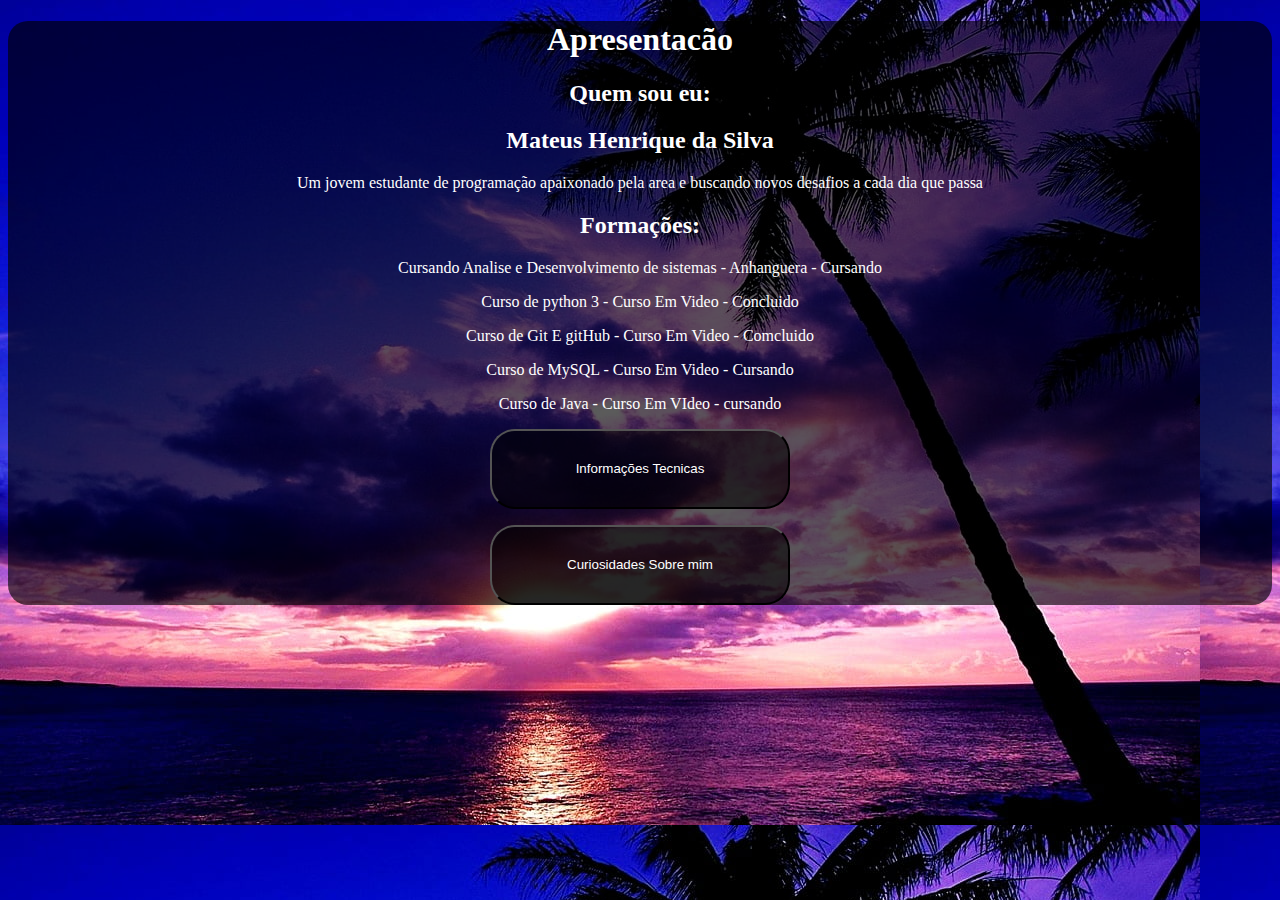
==== index.html @ 1ac1a599 "sla" ====
<!DOCTYPE html>
<html lang="pt-BR">
<head>
    <meta charset="UTF-8">
    <meta name="viewport" content="width=device-width, initial-scale=1.0">
    <title>Apresentacão</title>
    <link rel="stylesheet" href="style.css">
</head>
<body>
    <main>

        <div class="cabessario">

            <h1 class="titulo"> Apresentacão </h1>
            <h2 class="subtitilo"> Quem sou eu:</h2>
            <h2 class="nome">Mateus Henrique da Silva</h2>
            <p>Um jovem estudante de programação apaixonado pela area e buscando novos desafios a cada dia que passa</p>
            
        </div>

        <div class="Formações">

            <h2>Formações:</h2>

            <p>Cursando Analise e Desenvolvimento de sistemas - Anhanguera - Cursando</p>
            <p>Curso de python 3 - Curso Em Video - Concluido</p>
            <p>Curso de Git E gitHub - Curso Em Video - Comcluido</p>
            <p>Curso de MySQL - Curso Em Video - Cursando</p>
            <p>Curso de Java - Curso Em VIdeo - cursando</p>

        </div>
        
        <a href="inftec.html"> <button class="tecnico"> Informações Tecnicas</button> </a>
        <p> </p>
        <a href="curiosidades.html"> <button class="curiosidades"> Curiosidades Sobre mim </button> </a>

    </main>
</body>
</html>
---- style.css ----
* {
    text-align: center;
    color: white;
}

body {
    background-color: rgb(155, 154, 154);
    background-image: url(R.jpeg);
}

p, h1, h2, h3 {
    color: white;
}

main {
    width: auto;
    height: auto;
    background-color: rgba(0, 0, 0, 0.644);
    border-radius: 20px;

}

button {

    width: 300px;
    height: 80px;
    border-radius: 25px;
    background-color: rgba(0, 0, 0, 0.582);
}

img.icone {
    width: 50px;
    transition: 0.2s;
}

img.icone:hover {
    width: 70px;
}

button.volta{
    width: 60px;
    height: 35px;
    background-color: rgba(255, 255, 255, 0.295);
    float: left;
}

img.volta{
    width: 30px;
}
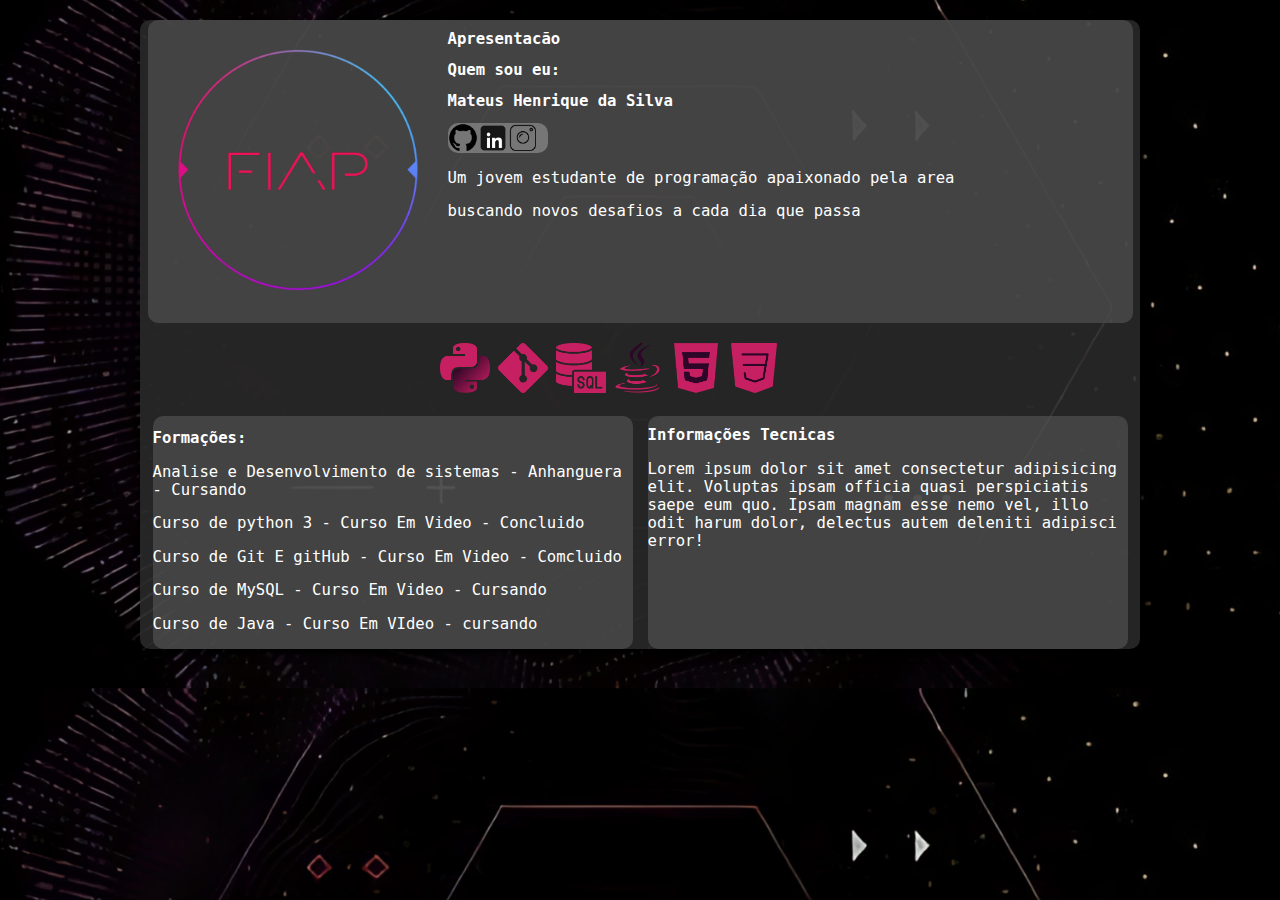
==== commit a58e611e: "atualezei a estrutura e o design" ====
--- a/index.html
+++ b/index.html
@@ -10,29 +10,55 @@
     <main>
 
         <div class="cabessario">
+            <div>
+                <img class="logo-fiap" src="imagens/institutos/logo-fiap.png" alt="">
+            </div>
 
-            <h1 class="titulo"> Apresentacão </h1>
-            <h2 class="subtitilo"> Quem sou eu:</h2>
-            <h2 class="nome">Mateus Henrique da Silva</h2>
-            <p>Um jovem estudante de programação apaixonado pela area e buscando novos desafios a cada dia que passa</p>
+            <div class="dados">
+                <h1 class="txt"> Apresentacão </h1>
+                <h2 class="txt"> Quem sou eu:</h2>
+                <h2 class="txt">Mateus Henrique da Silva</h2>
+
+                <div class="contacts">
+                    <a href="https://github.com/MateusHenriique"><img class="icons" src="imagens/Contacts icons/logo-GitHub.png" alt=""></a>
+                    <a href="www.linkedin.com/in/mateus-henrique-8251b2249"><img class="icons" src="imagens/Contacts icons/Logo-linkedIn.png" alt=""></a>
+                    <a href="https://www.instagram.com/mateus._.hh/"> <img class="icons" src="imagens/Contacts icons/Logo-Instagram.png" alt=""> </a>
+                </div>
+                <p class="txt">Um jovem estudante de programação apaixonado pela area</p>
+                <p class="txt">buscando novos desafios a cada dia que passa</p>
+            </div>
             
         </div>
 
-        <div class="Formações">
+        <div class="technologies">
+            <img class="technologies" src="imagens/technologies-icons/logo-python.png" alt="python3">
+            <img class="technologies" src="imagens/technologies-icons/logo-git.png" alt="git">
+            <img class="technologies" src="imagens/technologies-icons/logo-SQL.png" alt="SQL">
+            <img class="technologies" src="imagens/technologies-icons/logo-java.png" alt="Java">
+            <img class="technologies" src="imagens/technologies-icons/logo-HTML5.png" alt="HTML5">
+            <img class="technologies" src="imagens/technologies-icons/logo-CSS3.png" alt="CSS3">
+        </div>
+        
+        <div class="container">
 
-            <h2>Formações:</h2>
+            <div class="formacoes">
 
-            <p>Cursando Analise e Desenvolvimento de sistemas - Anhanguera - Cursando</p>
-            <p>Curso de python 3 - Curso Em Video - Concluido</p>
-            <p>Curso de Git E gitHub - Curso Em Video - Comcluido</p>
-            <p>Curso de MySQL - Curso Em Video - Cursando</p>
-            <p>Curso de Java - Curso Em VIdeo - cursando</p>
+                <h2 class="txt">Formações:</h2>
+
+                <p class="txt"> <img src="" alt="">Analise e Desenvolvimento de sistemas - Anhanguera - Cursando</p>
+                <p class="txt">Curso de python 3 - Curso Em Video - Concluido</p>
+                <p class="txt">Curso de Git E gitHub - Curso Em Video - Comcluido</p>
+                <p class="txt">Curso de MySQL - Curso Em Video - Cursando</p>
+                <p class="txt">Curso de Java - Curso Em VIdeo - cursando</p>
+
+            </div>
+
+            <div class="inftec">
+                <h1 class="txt">Informações Tecnicas</h1>
+                <p class="txt">Lorem ipsum dolor sit amet consectetur adipisicing elit. Voluptas ipsam officia quasi perspiciatis saepe eum quo. Ipsam magnam esse nemo vel, illo odit harum dolor, delectus autem deleniti adipisci error!</p>
+            </div>
 
         </div>
-        
-        <a href="inftec.html"> <button class="tecnico"> Informações Tecnicas</button> </a>
-        <p> </p>
-        <a href="curiosidades.html"> <button class="curiosidades"> Curiosidades Sobre mim </button> </a>
 
     </main>
 </body>
--- a/style.css
+++ b/style.css
@@ -1,11 +1,18 @@
 * {
-    text-align: center;
+    font-family: monospace;
     color: white;
 }
 
 body {
-    background-color: rgb(155, 154, 154);
-    background-image: url(R.jpeg);
+    background-color: rgb(125, 1, 1);
+    background-image: url(imagens/background/background.png);
+    background-position: center;
+    background-size: 100%;
+    transition: 40s;
+}
+
+body:hover {
+    background-position: bottom center;
 }
 
 p, h1, h2, h3 {
@@ -13,37 +20,122 @@
 }
 
 main {
-    width: auto;
+    width: 1000px;
     height: auto;
-    background-color: rgba(0, 0, 0, 0.644);
-    border-radius: 20px;
+    margin: auto;
+    margin-top: 20px;
+    background-color: rgba(44, 44, 44, 0.842);
+    border-radius: 10px;
+    transition: 0.5s;
+    box-shadow: 5px 5px 8px black;
 
 }
 
-button {
-
-    width: 300px;
-    height: 80px;
-    border-radius: 25px;
-    background-color: rgba(0, 0, 0, 0.582);
+main:hover {
+    width: 1020px;
 }
 
-img.icone {
-    width: 50px;
+img.logo-fiap {
+    animation: pulse 3s infinite;
+    width: 300px;
+}
+
+@keyframes pulse {
+    0%{
+        width: 300px;
+    }
+    50%{
+        width: 305px;
+    }
+}
+
+div.cabessario {
+    width: 985px;
+    height: auto;
+    margin: auto;
+    display: flex;
+    background-color: rgba(85, 85, 85, 0.621);
+    border-radius: 10px;
+    transition: 0.5s;
+}
+
+div.cabessario:hover {
+    width: 100%;
+}
+
+div.dados {
+
+    text-align: left;
+}
+
+.txt{
+    transition: 0.5s;
+    font-size: larger;
+}
+
+.txt:hover {
+    font-size: x-large;
+}
+
+div.contacts {
+    display: flex;
+    width: 100px;
+    height: 30px;
+    border-radius: 10px;
+    background-color: rgba(255, 255, 255, 0.275);
+}
+
+.icons {
+    width: 30px;
     transition: 0.2s;
 }
 
-img.icone:hover {
-    width: 70px;
+.icons:hover {
+    width: 31px;
 }
 
-button.volta{
-    width: 60px;
-    height: 35px;
-    background-color: rgba(255, 255, 255, 0.295);
-    float: left;
+div.technologies {
+    width: 400px;
+    margin: auto;
+    margin-top: 20px;
 }
 
-img.volta{
-    width: 30px;
+img.technologies {
+    width: 50px;
+}
+
+div.container {
+    display: flex;
+    justify-content: space-around;
+    margin-top: 20px;
+}
+
+div.formacoes {
+    margin-left: 10px;
+    margin-right: 10px;
+    background-color: rgba(85, 85, 85, 0.621);
+    border-radius: 10px;
+    width: 480px;
+    transition: 0.5s;
+}
+
+div.formacoes:hover {
+    width: 1000px;
+}
+
+img.institutos {
+    width: 20px;
+    margin-right: 5px;
+}
+
+div.inftec {
+    margin-right: 10px;
+    background-color: rgba(85, 85, 85, 0.621);
+    border-radius: 10px;
+    width: 480px;
+    transition: 0.5s;
+}
+
+div.inftec:hover {
+    width: 1000px;
 }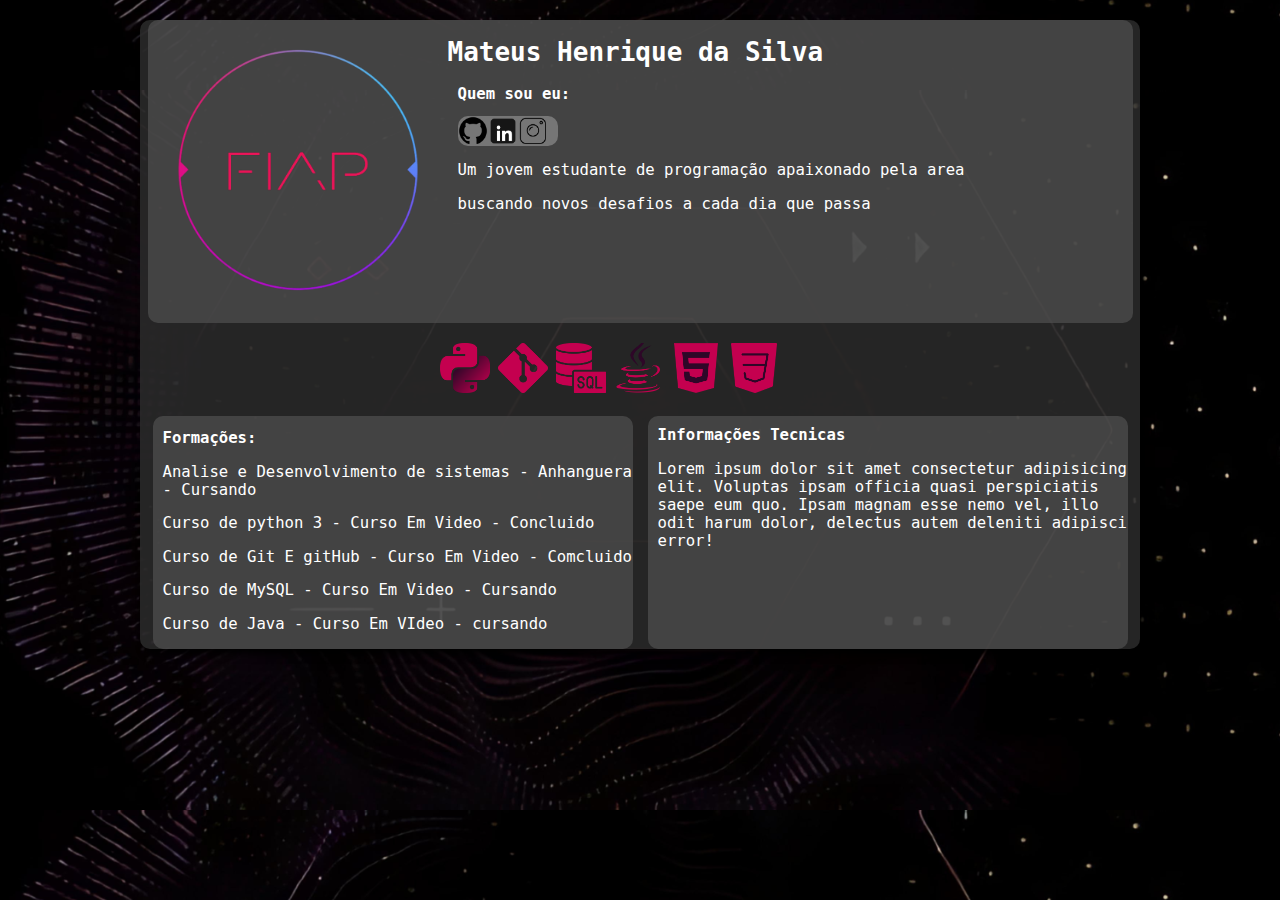
==== commit 84e63a41: "atuali9zer a paleta de cores e divs" ====
--- a/index.html
+++ b/index.html
@@ -10,14 +10,13 @@
     <main>
 
         <div class="cabessario">
-            <div>
+            <div class="logo-fiap">
                 <img class="logo-fiap" src="imagens/institutos/logo-fiap.png" alt="">
             </div>
 
             <div class="dados">
-                <h1 class="txt"> Apresentacão </h1>
+                <h1 class="title">Mateus Henrique da Silva</h1>
                 <h2 class="txt"> Quem sou eu:</h2>
-                <h2 class="txt">Mateus Henrique da Silva</h2>
 
                 <div class="contacts">
                     <a href="https://github.com/MateusHenriique"><img class="icons" src="imagens/Contacts icons/logo-GitHub.png" alt=""></a>
--- a/style.css
+++ b/style.css
@@ -6,13 +6,9 @@
 body {
     background-color: rgb(125, 1, 1);
     background-image: url(imagens/background/background.png);
+    background-attachment: fixed;
     background-position: center;
     background-size: 100%;
-    transition: 40s;
-}
-
-body:hover {
-    background-position: bottom center;
 }
 
 p, h1, h2, h3 {
@@ -38,6 +34,7 @@
 img.logo-fiap {
     animation: pulse 3s infinite;
     width: 300px;
+
 }
 
 @keyframes pulse {
@@ -68,7 +65,12 @@
     text-align: left;
 }
 
+h1.title {
+    font-size: xx-large;
+}
+
 .txt{
+    margin-left: 10PX;
     transition: 0.5s;
     font-size: larger;
 }
@@ -81,6 +83,7 @@
     display: flex;
     width: 100px;
     height: 30px;
+    margin-left: 10px;
     border-radius: 10px;
     background-color: rgba(255, 255, 255, 0.275);
 }
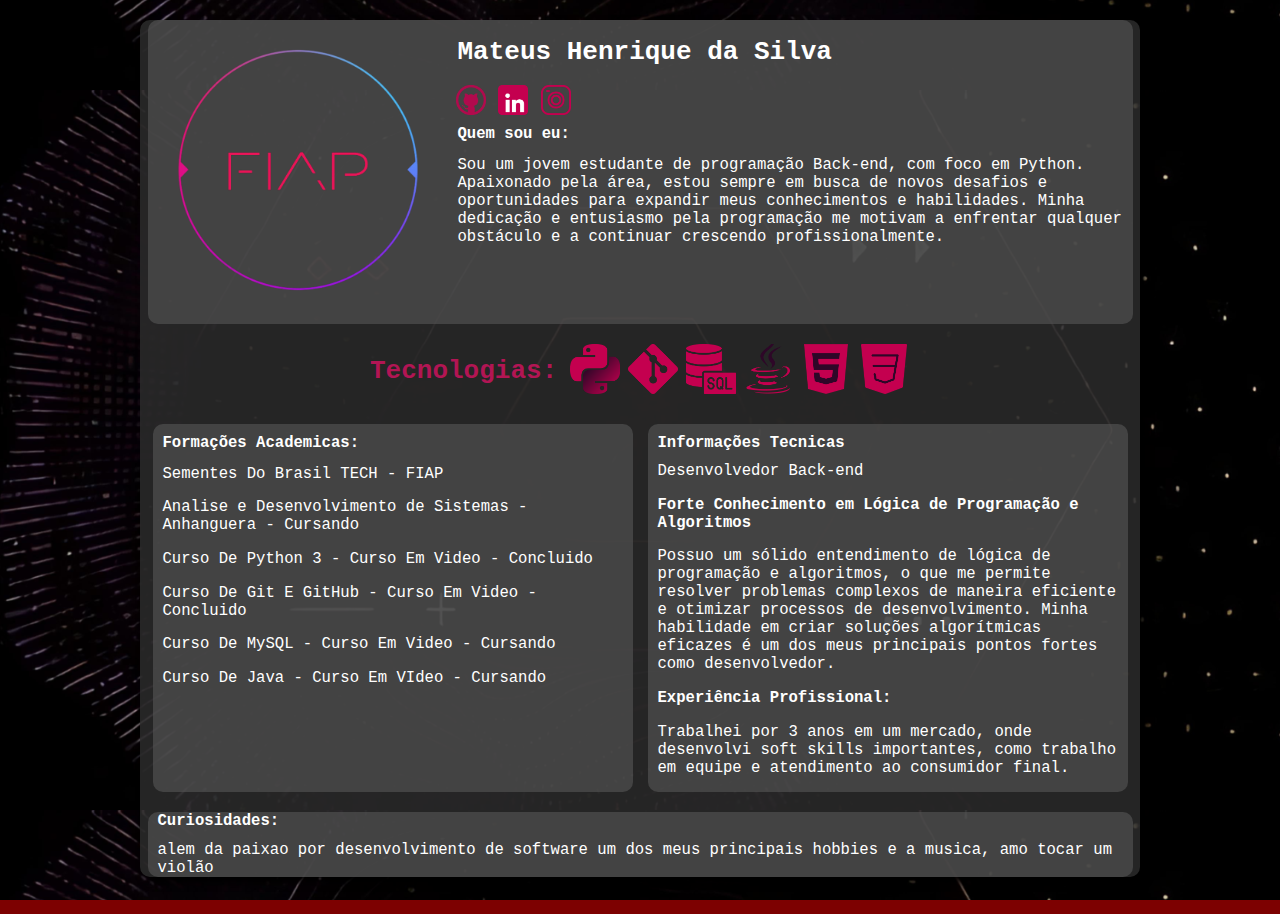
==== commit a8d6f84e: "site quase finalizado" ====
--- a/index.html
+++ b/index.html
@@ -16,46 +16,63 @@
 
             <div class="dados">
                 <h1 class="title">Mateus Henrique da Silva</h1>
-                <h2 class="txt"> Quem sou eu:</h2>
 
                 <div class="contacts">
                     <a href="https://github.com/MateusHenriique"><img class="icons" src="imagens/Contacts icons/logo-GitHub.png" alt=""></a>
                     <a href="www.linkedin.com/in/mateus-henrique-8251b2249"><img class="icons" src="imagens/Contacts icons/Logo-linkedIn.png" alt=""></a>
                     <a href="https://www.instagram.com/mateus._.hh/"> <img class="icons" src="imagens/Contacts icons/Logo-Instagram.png" alt=""> </a>
                 </div>
-                <p class="txt">Um jovem estudante de programação apaixonado pela area</p>
-                <p class="txt">buscando novos desafios a cada dia que passa</p>
+
+                <h2 class="txt"> Quem sou eu:</h2>
+                <p class="txt">Sou um jovem estudante de programação Back-end, com foco em Python. Apaixonado pela área, estou sempre em busca de novos desafios e oportunidades para expandir meus conhecimentos e habilidades. Minha dedicação e entusiasmo pela programação me motivam a enfrentar qualquer obstáculo e a continuar crescendo profissionalmente.</p>
             </div>
             
         </div>
 
-        <div class="technologies">
-            <img class="technologies" src="imagens/technologies-icons/logo-python.png" alt="python3">
-            <img class="technologies" src="imagens/technologies-icons/logo-git.png" alt="git">
-            <img class="technologies" src="imagens/technologies-icons/logo-SQL.png" alt="SQL">
-            <img class="technologies" src="imagens/technologies-icons/logo-java.png" alt="Java">
-            <img class="technologies" src="imagens/technologies-icons/logo-HTML5.png" alt="HTML5">
-            <img class="technologies" src="imagens/technologies-icons/logo-CSS3.png" alt="CSS3">
+        <div class="tools">
+            <div class="titletech">
+                <h1 class="tech">Tecnologias: </h1>
+            </div>
+            <div class="technologies">
+                <img class="technologies" src="imagens/technologies-icons/logo-python.png" alt="python3">
+                <img class="technologies" src="imagens/technologies-icons/logo-git.png" alt="git">
+                <img class="technologies" src="imagens/technologies-icons/logo-SQL.png" alt="SQL">
+                <img class="technologies" src="imagens/technologies-icons/logo-java.png" alt="Java">
+                <img class="technologies" src="imagens/technologies-icons/logo-HTML5.png" alt="HTML5">
+                <img class="technologies" src="imagens/technologies-icons/logo-CSS3.png" alt="CSS3">
+            </div>
         </div>
-        
+
         <div class="container">
 
             <div class="formacoes">
 
-                <h2 class="txt">Formações:</h2>
-
-                <p class="txt"> <img src="" alt="">Analise e Desenvolvimento de sistemas - Anhanguera - Cursando</p>
-                <p class="txt">Curso de python 3 - Curso Em Video - Concluido</p>
-                <p class="txt">Curso de Git E gitHub - Curso Em Video - Comcluido</p>
-                <p class="txt">Curso de MySQL - Curso Em Video - Cursando</p>
-                <p class="txt">Curso de Java - Curso Em VIdeo - cursando</p>
+                <h2 class="txt">Formações Academicas:</h2>
+                <p class="txt">Sementes Do Brasil TECH - FIAP</p>
+                <p class="txt"> <img src="" alt="">Analise e Desenvolvimento de Sistemas - Anhanguera - Cursando</p>
+                <p class="txt">Curso De Python 3 - Curso Em Video - Concluido</p>
+                <p class="txt">Curso De Git E GitHub - Curso Em Video - Concluido</p>
+                <p class="txt">Curso De MySQL - Curso Em Video - Cursando</p>
+                <p class="txt">Curso De Java - Curso Em VIdeo - Cursando</p>
 
             </div>
 
             <div class="inftec">
                 <h1 class="txt">Informações Tecnicas</h1>
-                <p class="txt">Lorem ipsum dolor sit amet consectetur adipisicing elit. Voluptas ipsam officia quasi perspiciatis saepe eum quo. Ipsam magnam esse nemo vel, illo odit harum dolor, delectus autem deleniti adipisci error!</p>
+                <p class="txt">Desenvolvedor Back-end</p>
+                <h3 class="txt">Forte Conhecimento em Lógica de Programação e Algoritmos</h3>
+                <p class="txt">Possuo um sólido entendimento de lógica de programação e algoritmos, o que me permite resolver problemas complexos de maneira eficiente e otimizar processos de desenvolvimento. Minha habilidade em criar soluções algorítmicas eficazes é um dos meus principais pontos fortes como desenvolvedor.</p>
+                <h3 class="txt">Experiência Profissional:</h3>
+                <p class="txt">Trabalhei por 3 anos em um mercado, onde desenvolvi soft skills importantes, como trabalho em equipe e atendimento ao consumidor final.</p>
+            
             </div>
+
+        </div>
+
+        <div class="curiosidades">
+
+            <h1 class="txt"> Curiosidades: </h1>
+            <p class="txt">alem da paixao por desenvolvimento de software um dos meus principais hobbies e a musica, amo tocar um violão </p>
 
         </div>
 
--- a/style.css
+++ b/style.css
@@ -67,28 +67,30 @@
 
 h1.title {
     font-size: xx-large;
+    margin-left: 10px;
 }
 
 .txt{
-    margin-left: 10PX;
+    margin-top: 10px;
+    margin-left: 10px;
+    margin-right: 10px;
     transition: 0.5s;
     font-size: larger;
 }
 
 .txt:hover {
-    font-size: x-large;
+    font-size: large;
 }
 
 div.contacts {
-    display: flex;
-    width: 100px;
+    width: 126px;
     height: 30px;
-    margin-left: 10px;
+    margin-left: 3px;
     border-radius: 10px;
-    background-color: rgba(255, 255, 255, 0.275);
 }
 
 .icons {
+    margin-left: 5px;
     width: 30px;
     transition: 0.2s;
 }
@@ -97,14 +99,36 @@
     width: 31px;
 }
 
+div.tools {
+    margin: auto;
+    display: flex;
+}
+
+div.titletech {
+    width: 190px;
+    margin-top: 15px;
+    margin-left: 230px;
+
+}
+
+h1.tech {
+    color: #c7135bdf;
+
+}
+
 div.technologies {
+
     width: 400px;
-    margin: auto;
+    margin-left: 10px;
     margin-top: 20px;
 }
 
 img.technologies {
     width: 50px;
+    transition: 0.5s;
+}
+img.technologies:hover {
+    width: 60px;
 }
 
 div.container {
@@ -116,6 +140,7 @@
 div.formacoes {
     margin-left: 10px;
     margin-right: 10px;
+    margin-bottom: 10px;
     background-color: rgba(85, 85, 85, 0.621);
     border-radius: 10px;
     width: 480px;
@@ -133,6 +158,7 @@
 
 div.inftec {
     margin-right: 10px;
+    margin-bottom: 10px;
     background-color: rgba(85, 85, 85, 0.621);
     border-radius: 10px;
     width: 480px;
@@ -141,4 +167,13 @@
 
 div.inftec:hover {
     width: 1000px;
+}
+
+div.curiosidades {
+    width: 985px;
+    height: auto;
+    margin: auto;
+    margin-bottom: 20px;
+    background-color: rgba(85, 85, 85, 0.621);
+    border-radius: 10px;
 }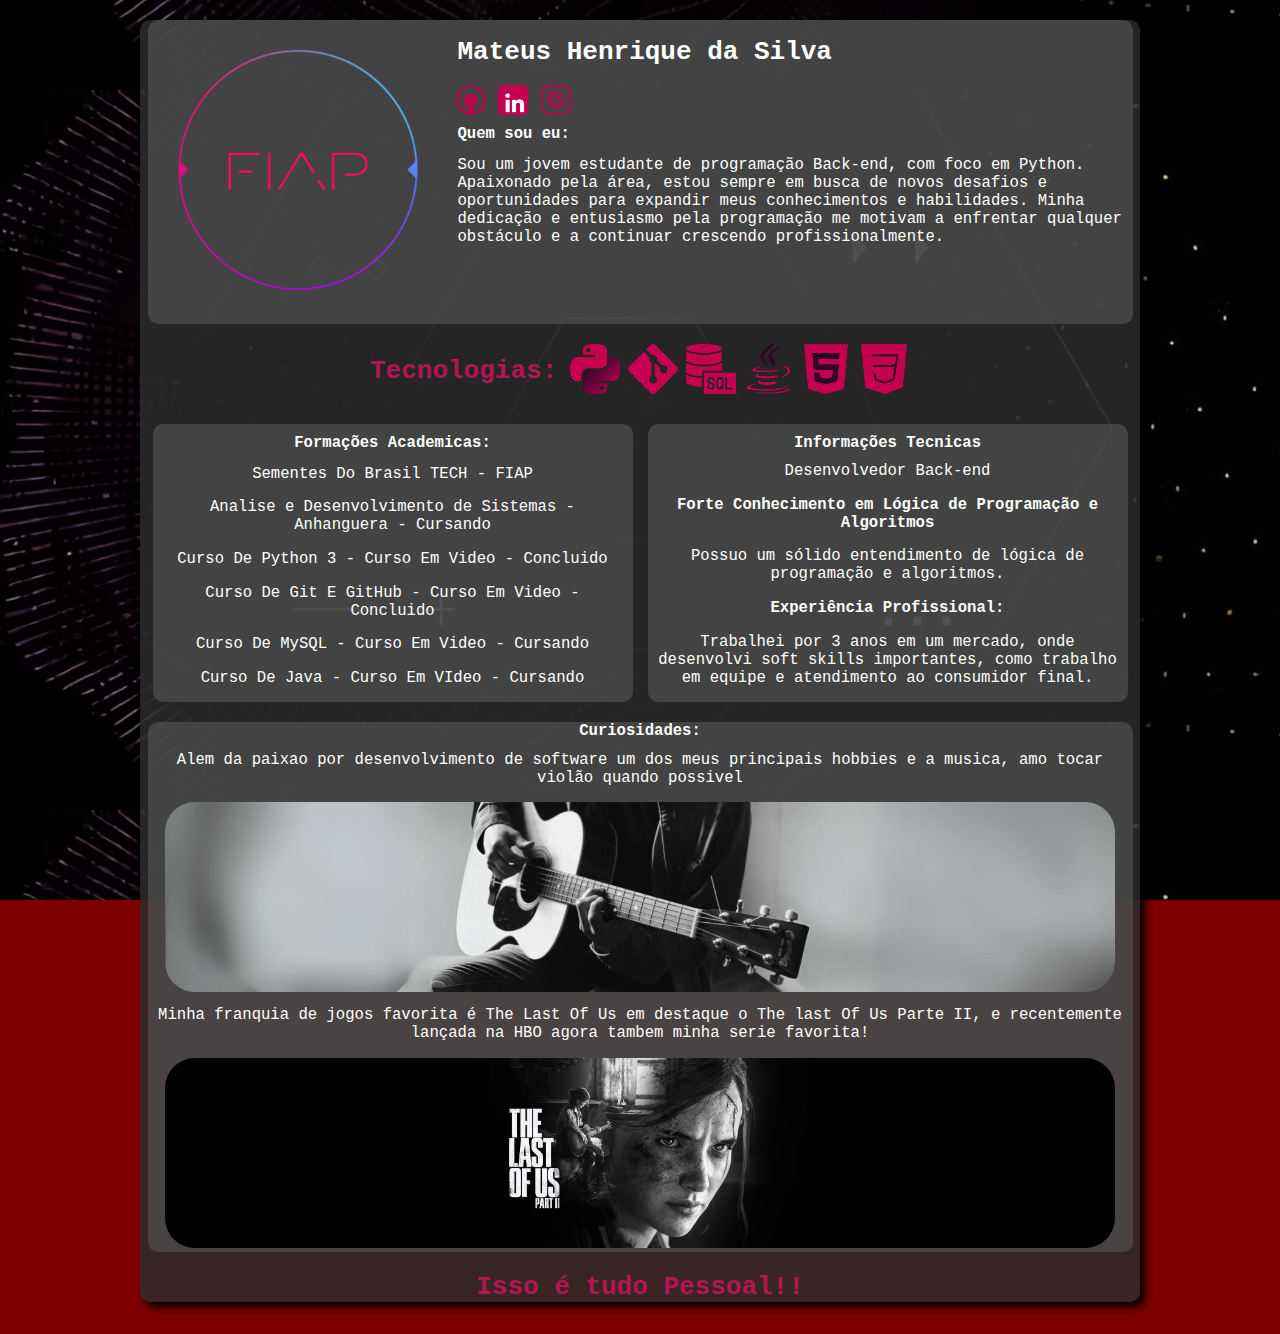
==== commit 30193dd4: "Finalizei!" ====
--- a/index.html
+++ b/index.html
@@ -61,7 +61,7 @@
                 <h1 class="txt">Informações Tecnicas</h1>
                 <p class="txt">Desenvolvedor Back-end</p>
                 <h3 class="txt">Forte Conhecimento em Lógica de Programação e Algoritmos</h3>
-                <p class="txt">Possuo um sólido entendimento de lógica de programação e algoritmos, o que me permite resolver problemas complexos de maneira eficiente e otimizar processos de desenvolvimento. Minha habilidade em criar soluções algorítmicas eficazes é um dos meus principais pontos fortes como desenvolvedor.</p>
+                <p class="txt">Possuo um sólido entendimento de lógica de programação e algoritmos.</p>
                 <h3 class="txt">Experiência Profissional:</h3>
                 <p class="txt">Trabalhei por 3 anos em um mercado, onde desenvolvi soft skills importantes, como trabalho em equipe e atendimento ao consumidor final.</p>
             
@@ -72,10 +72,17 @@
         <div class="curiosidades">
 
             <h1 class="txt"> Curiosidades: </h1>
-            <p class="txt">alem da paixao por desenvolvimento de software um dos meus principais hobbies e a musica, amo tocar um violão </p>
+            <p class="txt">Alem da paixao por desenvolvimento de software um dos meus principais hobbies e a musica, amo tocar violão quando possivel </p>
+            <img class="curiosities" src="imagens/curiosities/violao.jpeg" alt="violao">
+
+            <p class="txt">Minha franquia de jogos favorita é The Last Of Us em destaque o The last Of Us Parte II, e recentemente lançada na HBO agora tambem minha serie favorita!  </p>
+            <img class="curiosities" src="imagens/curiosities/the-last-of-us-parte-II.jpeg" alt="the-last-of-us-part-II">
 
         </div>
 
+        <div class="fim">
+            <h1 class="fim">Isso é tudo Pessoal!!</h1>
+        </div>
     </main>
 </body>
 </html>--- a/style.css
+++ b/style.css
@@ -138,6 +138,7 @@
 }
 
 div.formacoes {
+    text-align: center;
     margin-left: 10px;
     margin-right: 10px;
     margin-bottom: 10px;
@@ -157,6 +158,7 @@
 }
 
 div.inftec {
+    text-align: center;
     margin-right: 10px;
     margin-bottom: 10px;
     background-color: rgba(85, 85, 85, 0.621);
@@ -170,10 +172,25 @@
 }
 
 div.curiosidades {
+    text-align: center;
     width: 985px;
     height: auto;
     margin: auto;
     margin-bottom: 20px;
     background-color: rgba(85, 85, 85, 0.621);
     border-radius: 10px;
+}
+
+img.curiosities {
+    border-radius: 30px;
+    width: 950px;
+    transition: 0.5s;
+}
+
+img.curiosities:hover {
+}
+
+h1.fim {
+    color: #c7135bdf;
+    text-align: center;
 }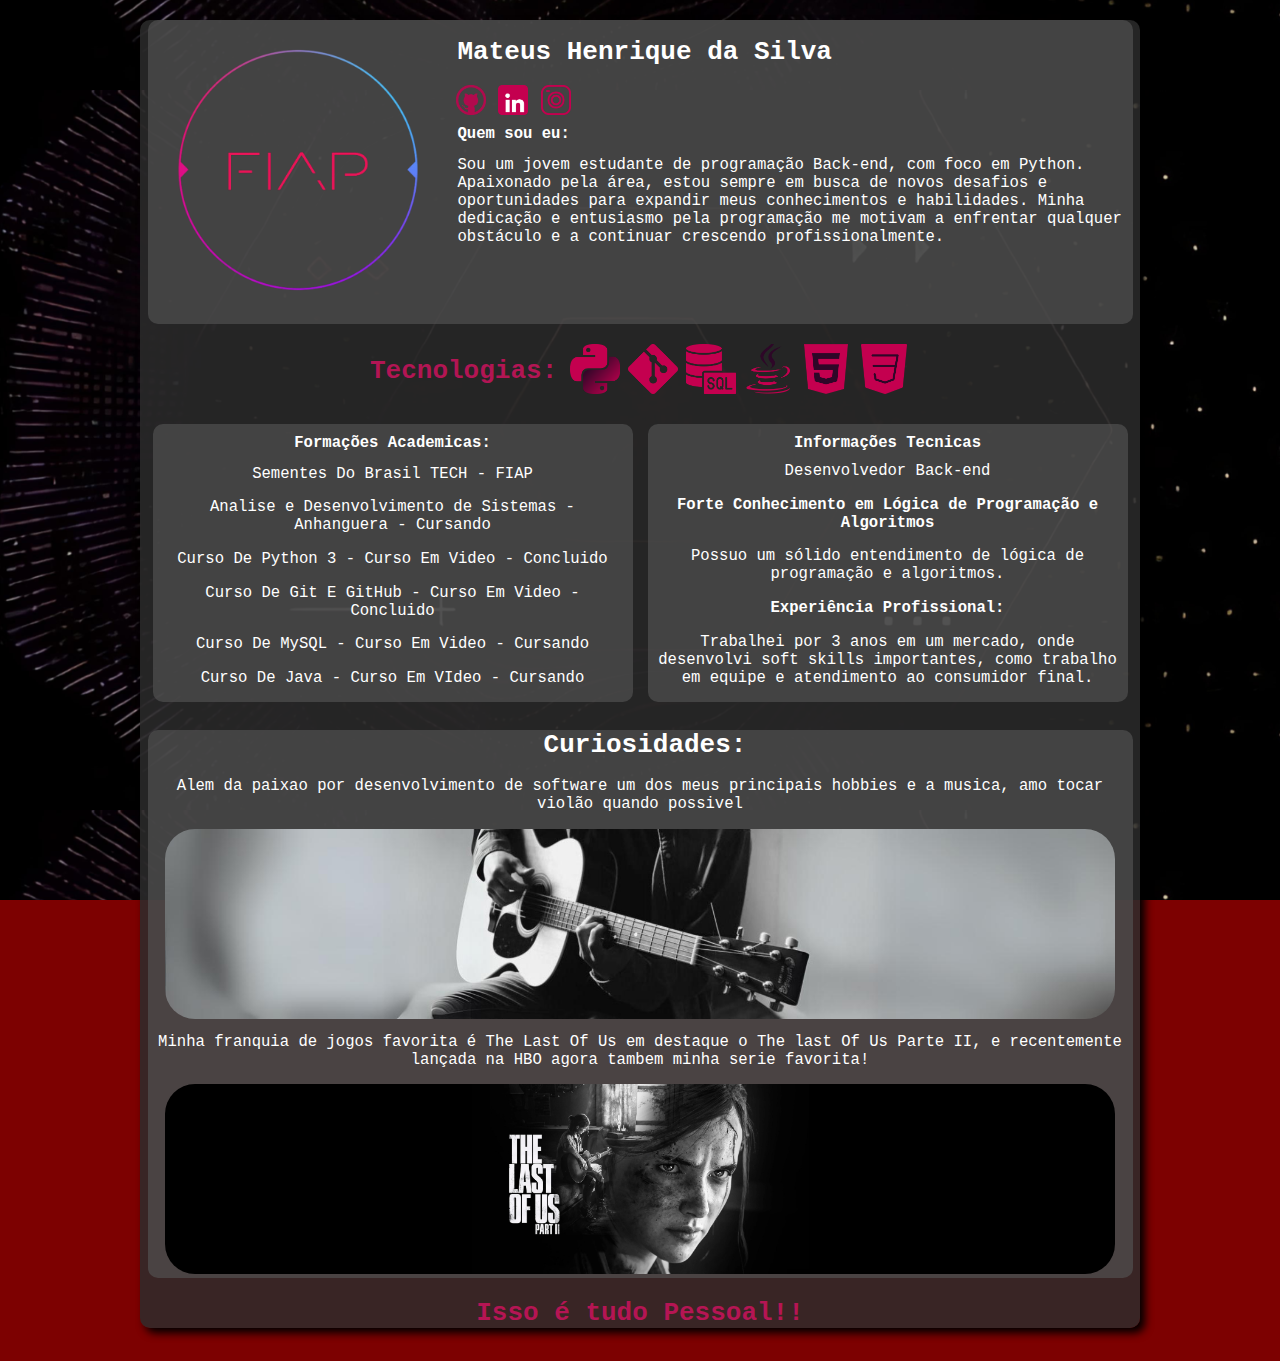
==== commit 5c5e6f96: "realmente finalizei" ====
--- a/index.html
+++ b/index.html
@@ -71,7 +71,7 @@
 
         <div class="curiosidades">
 
-            <h1 class="txt"> Curiosidades: </h1>
+            <h1 class="title"> Curiosidades: </h1>
             <p class="txt">Alem da paixao por desenvolvimento de software um dos meus principais hobbies e a musica, amo tocar violão quando possivel </p>
             <img class="curiosities" src="imagens/curiosities/violao.jpeg" alt="violao">
 
--- a/style.css
+++ b/style.css
@@ -188,6 +188,7 @@
 }
 
 img.curiosities:hover {
+    width: 960px;
 }
 
 h1.fim {
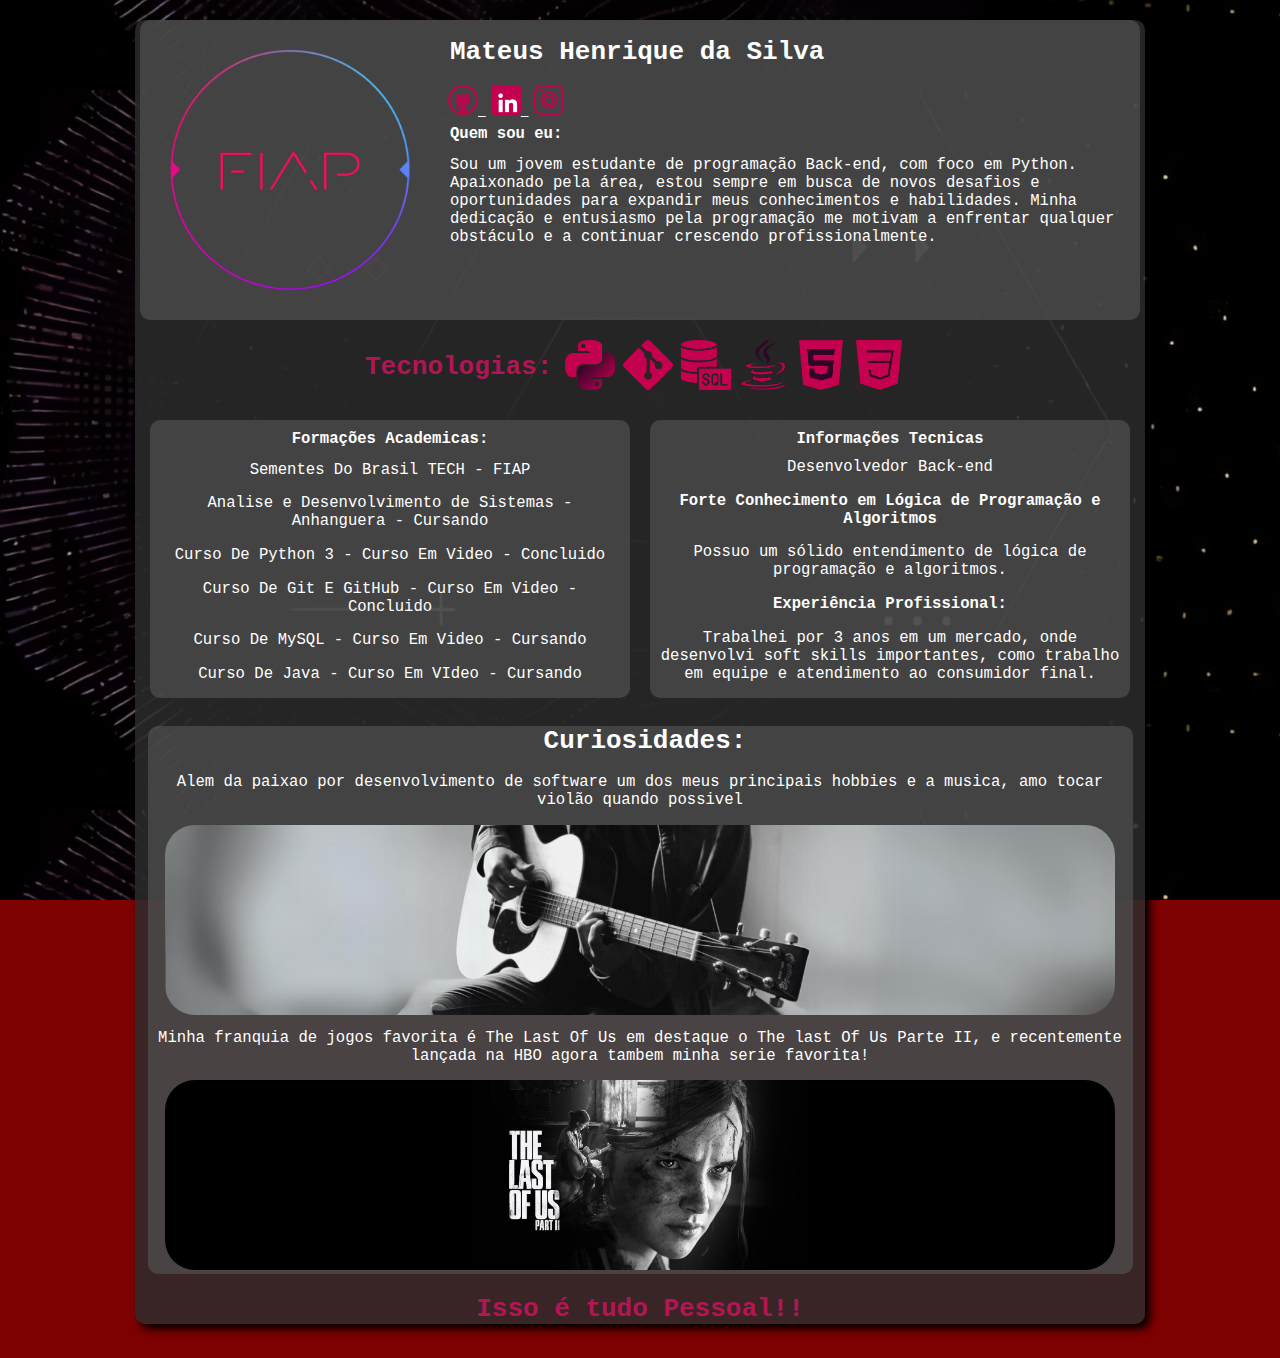
==== commit 36d108ae: "Update index.html" ====
--- a/index.html
+++ b/index.html
@@ -18,8 +18,8 @@
                 <h1 class="title">Mateus Henrique da Silva</h1>
 
                 <div class="contacts">
-                    <a href="https://github.com/MateusHenriique"><img class="icons" src="imagens/Contacts icons/logo-GitHub.png" alt=""></a>
-                    <a href="www.linkedin.com/in/mateus-henrique-8251b2249"><img class="icons" src="imagens/Contacts icons/Logo-linkedIn.png" alt=""></a>
+                    <a href="https://github.com/MateusHenriique"> <img class="icons" src="imagens/Contacts icons/logo-GitHub.png" alt=""> </a>
+                    <a href="https://www.linkedin.com/in/mateus-henrique-8251b2249"> <img class="icons" src="imagens/Contacts icons/Logo-linkedIn.png" alt=""> </a>
                     <a href="https://www.instagram.com/mateus._.hh/"> <img class="icons" src="imagens/Contacts icons/Logo-Instagram.png" alt=""> </a>
                 </div>
 
@@ -85,4 +85,4 @@
         </div>
     </main>
 </body>
-</html>+</html>
--- a/style.css
+++ b/style.css
@@ -16,7 +16,7 @@
 }
 
 main {
-    width: 1000px;
+    width: 1010px;
     height: auto;
     margin: auto;
     margin-top: 20px;
@@ -28,7 +28,7 @@
 }
 
 main:hover {
-    width: 1020px;
+    width: 1030px;
 }
 
 img.logo-fiap {
@@ -47,8 +47,9 @@
 }
 
 div.cabessario {
-    width: 985px;
-    height: auto;
+    width: 1000px;
+    height: 300px;
+    margin-left: 10px;
     margin: auto;
     display: flex;
     background-color: rgba(85, 85, 85, 0.621);
@@ -194,4 +195,4 @@
 h1.fim {
     color: #c7135bdf;
     text-align: center;
-}+}
